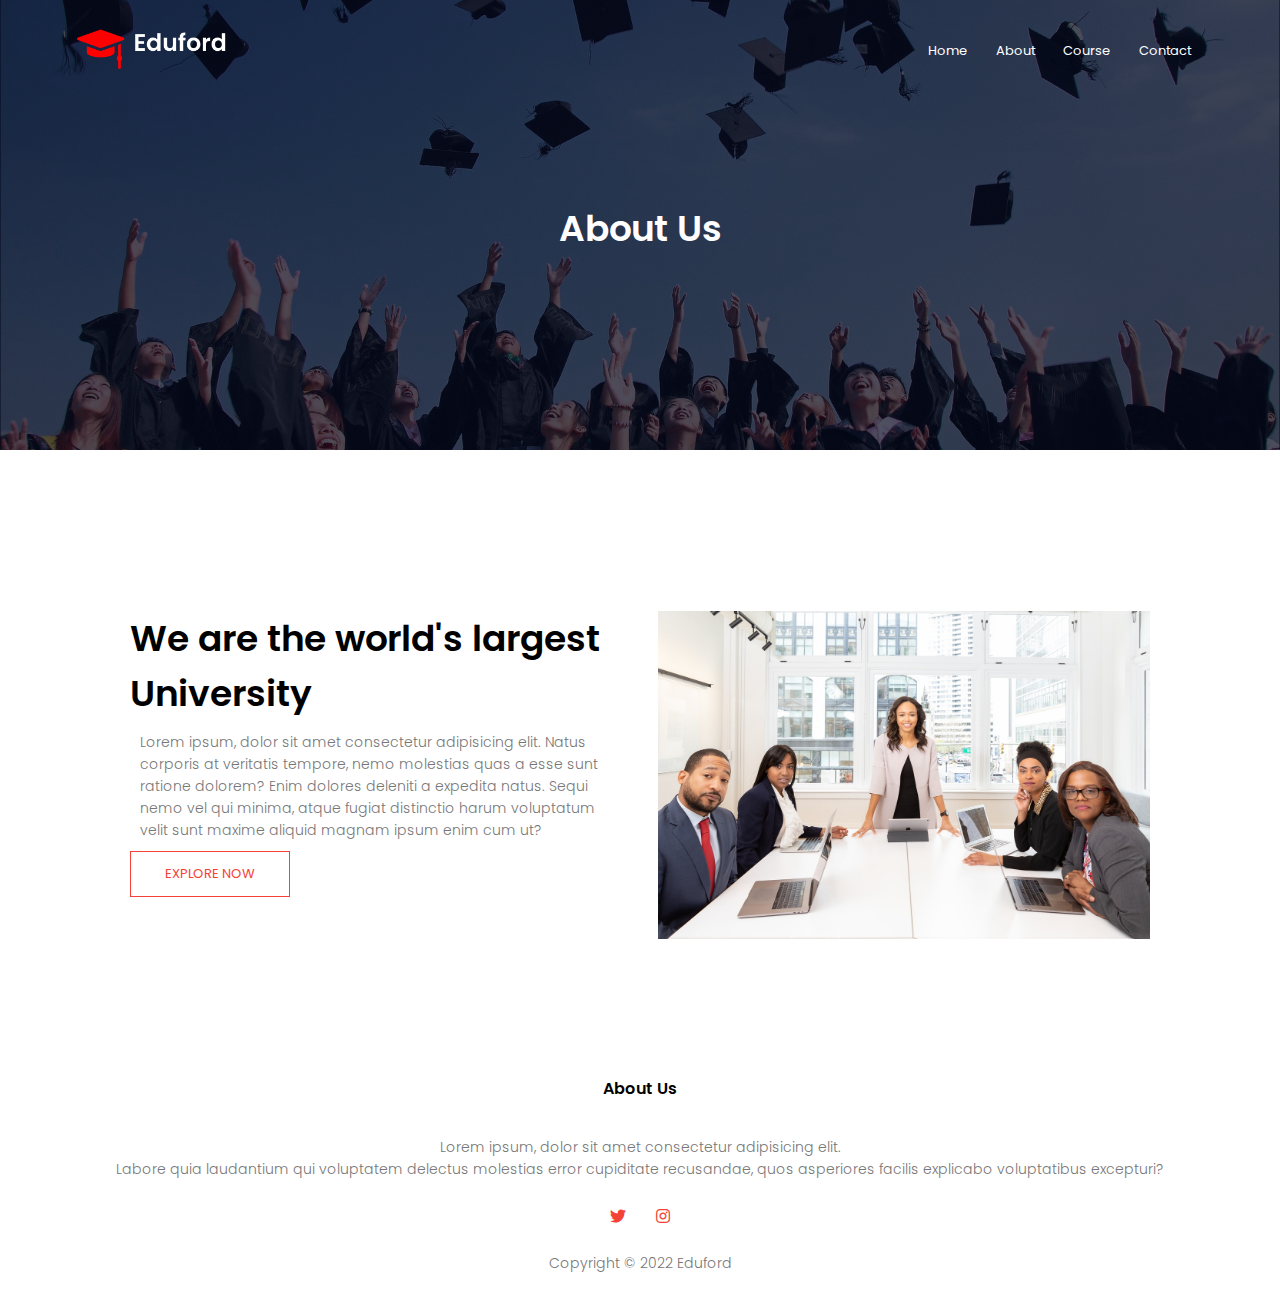
==== about.html @ 3a4cc9f6 "PWPB" ====
<!DOCTYPE html>
<html lang="en">
<head>
    <meta charset="UTF-8">
    <meta http-equiv="X-UA-Compatible" content="IE=edge">
    <meta name="viewport" content="width=device-width, initial-scale=1.0">
    <title>University Web</title>
    <link rel="preconnect" href="https://fonts.googleapis.com">
    <link href="https://fonts.googleapis.com/css2?family=Poppins:ital,wght@0,100;0,200;0,300;0,400;0,500;0,600;0,700;0,800;0,900;1,100;1,200;1,300;1,400;1,500;1,600;1,700;1,800;1,900&display=swap" rel="stylesheet">
    <link rel="stylesheet" href="style.css">
   <link rel="stylesheet" href="https://use.fontawesome.com/releases/v5.15.4/css/all.css">
</head>
<body>
    <!-------------------HEADER----------------------->
        <section class="sub-header">
        <nav>
            <a href="index.html"><img src="image/logo.png" alt="logo"></a>
            <div class="nav-links" id="navLinks">
                <i class="fas fa-times" onclick="hideMenu()"></i>
                <ul>
                    <li> <a href="index.html">Home</a></li>
                    <li> <a href="about.html">About</a></li>
                    <li> <a href="course.html">Course</a></li>
                    <li> <a href="contact.html">Contact</a></li>
                </ul>
            </div>
            <i class="fas fa-bars"onclick="showMenu()"></i>
        </nav>
        <h1>About Us</h1>
    </section>
    <!--ABOUT US CONTENT-->
<section class="about-us">
    <div class="row">
        <div class="about-col">
            <h1>We are the world's largest University</h1>
            <p>
                Lorem ipsum, dolor sit amet consectetur adipisicing elit. Natus corporis at veritatis tempore, nemo molestias quas a esse sunt ratione dolorem? Enim dolores deleniti a expedita natus. Sequi nemo vel qui minima, atque fugiat distinctio harum voluptatum velit sunt maxime aliquid magnam ipsum enim cum ut?</p>
                <a href="" class="hero-btn red-btn">EXPLORE NOW</a>
        </div>
        <div class="about-col">
            <img src="image/about.jpg" alt="about">
        </div>
    </div>
</section>
    <!-----------Footer----------------------------->
    <section class="footer">
        <h4>About Us</h4>
        <p>Lorem ipsum, dolor sit amet consectetur adipisicing elit.<br> Labore quia laudantium qui voluptatem delectus molestias error cupiditate recusandae, quos asperiores facilis explicabo voluptatibus excepturi?</p>
        <div class="icons">
            <i class="fab fa-twitter"></i>
            <i class="fab fa-instagram"></i>
        </div>
        <p>Copyright © 2022 Eduford</p>
    </section>
<!--Javascript-->
<script>
    var navLinks=document.getElementById("navLinks");
    function showMenu(){
        navLinks.style.right="0";
    }
    function hideMenu(){
        navLinks.style.right="-200px";
    }
</script>
</body>
</html>
---- style.css ----
/*Body*/
*{
    margin: 0;
    padding: 0;
    font-family: 'Poppins', sans-serif;
}
/*HEADER */

.header{
    min-height: 100vh;
    width: 100%;
    background-image: linear-gradient(rgba(4,9,30,0.7),rgba(4,9,30,0.7)),url(image/banner.png);    
    background-position: center;
    background-size: cover;
    position: relative;
}
nav{
    display: flex;
    padding: 2% 6%;
    justify-content: space-between;
    align-items: center;
}
nav img{
    width: 150px;
}
.nav-links{
    flex: 1;
    text-align: right;
}
.nav-links ul li{
    list-style: none;
    display: inline-block;
    padding: 8px 12px;
    position: relative;
}
.nav-links ul li a{
    color: #fff;
    text-decoration: none;
    font-size: 13px;
}
.nav-links ul li::after{
    content: '';
    width: 0%;
    height: 2px;
    background: #f44336;
    display: block;
    margin: auto;
    transition: 0.5s;
}
.nav-links ul li:hover::after{
    width: 100%;
}
.text_box{
    width: 90%;
    color: white;
    position:absolute;
    top: 50%;
    left: 50%;
    transform: translate(-50%,-50%);
    text-align: center;
}
.text_box h1{
    font-size: 62px;
}
.text_box p{
    margin: 10px 0 40px;
    font-size: 14px;
    color: #fff;
}
.hero-btn{
    display: inline-block;
    text-decoration: none;
    color: #fff;
    border: 1px solid #fff;
    padding: 12px 34px;
    font-size: 13px;
    background: transparent;
    position: relative;
    cursor: pointer;
}
.hero-btn:hover{
    border: 1px solid #f44336;
    background: #f44336;
    transition: 1s;
}
nav .fas{
    display: none;
}


/*Course*/
.course{
    width: 80%;
    margin: auto;
    text-align: center;
    padding-top: 100px;
}
h1{
    font-size: 36px;
    font-weight: 600;
}
p{
    color: #777;
    font-size: 14px;
    font-weight: 300;
    line-height: 22px;
    padding: 10px;
}
.row{
    margin-top: 5%;
    display: flex;
    justify-content: space-between;
}
.course-col{
    flex-basis: 31%;
    background:#fff3f3 ;
    border-radius: 10px;
    margin-bottom: 5%;
    padding: 20px 12px;
    box-sizing: border-box;
    transition: 0.5s;
}
h3{
    text-align: center;
    font-weight: 600;
    margin: 10px 0;
}
.course-col:hover{
    box-shadow: 0 0 20px 0px rgba(0,0,0,0.2);
}



/*Campus*/
.campus{
    width: 80%;
    margin: auto;
    text-align: center;
    padding-top: 50px;
}
.campus-col{
    flex-basis: 32%;
    border-radius: 10px;
    margin-bottom:30px;
    position: relative;
    overflow: hidden;
}
.campus-col img{
    width: 100%;
    display: block;
}
.layer{
    background: transparent;
    height: 100%;
    width: 100%;
    position: absolute;
    top: 0;
    left: 0;
    transition: 0.5s;
}
.layer:hover{
    background: rgba(226,0,0,0.7);
}
.layer h3{
    width: 100%;
    font-weight: 500;
    color: #fff;
    font-size: 26px;
    bottom: 0;
    left: 50%;
    transform: translateX(-50%);
    position: absolute;
    opacity: 0;
    transition: 0.5s;
}
.layer:hover h3{
    bottom: 49%;
    opacity: 1;
}


/*Facility*/
.facility{
    width: 80%;
    margin: auto;
    text-align: center;
    padding-top: 100px;
}
.facility-col{
    flex-basis: 31%;
    border-radius: 10px;
    margin-bottom: 5%;
    text-align: left;
}
.facility-col img{
    width: 100%;
    border-radius: 10px;
}
.facility-col p{
    padding: 0;
}
.facility-col h3{
    margin-top: 16px;
    margin-bottom: 15px;
    text-align: left;
}
/*Testimonials*/

.testimonials{
    width: 80%;
    margin: auto;
    padding-top: 100px;
    text-align: center;
}
.testimonials-col{
    flex-basis: 44%;
    border-radius: 10px;
    margin-bottom: 5%;
    text-align: left;
    background: #fff3f3;
    padding: 25px;
    cursor: pointer;
    display: flex;
}
.testimonials-col img{
    height: 45px;
    margin-left: 5px;
    margin-right: 30px;
    border-radius: 30%;
}
.testimonials-col p{
    padding: 0;
}
.testimonials-col h3{
    margin-top: 15px;
    text-align: left;
}
.testimonials-col .fas{
    color: #f44336;
}
/*cta*/
.cta{
    margin: 100px auto;
    width: 80%;
    background-image: linear-gradient(rgba(0,0,0,0.7),rgba(0,0,0,0.7)),url(image/banner2.jpg);
    background-position: center;
    background-size: cover;
    border-radius: 10px;
    text-align: center;
    padding: 100px 0;
}
.cta h1{
    color: #fff;
    margin-bottom: 40px;
    padding: 0;
}
/*Footer*/
.footer{
    width: 100%;
    text-align: center;
    padding: 30px 0;
}
.footer h4{
    margin-bottom: 25px;
    margin-top: 20px;
    font-weight: 600;
}
.icons .fab{
    color: #f44336;
    margin: 0 13px;
    cursor: pointer;
    padding: 18px 0;
}

/*ABOUT US PAGE 2*/

.sub-header{
    height: 50vh;
    width: 100%;
    background-image: linear-gradient(rgba(4,9,30,0.7),rgba(4,9,30,0.7)),url(image/background.jpg); 
    background-position: center;
    background-size: cover;
    text-align: center;
    color: #fff;   
}
.sub-header h1{
    margin-top: 100px;
}
.about-us{
    width: 80%;
    margin: auto;
    padding-top: 80px;
    padding-bottom: 50px;
}
.about-col{
    flex-basis: 48%;
    padding: 30px 2px;
}
.about-col img{
    width: 100%;
}
.about-col h1{
    padding-top: 0;
}
.about-col p{
    padding: 15 0 25px;
}
.red-btn{
    border: 1px solid #f44336;
    background: transparent;
    color: #f44336;
}
.red-btn:hover{
    color: #fff;
}

/*CONTACT US PAGE 4*/
.location{
    width: 80%;
    margin: auto;
    padding: 80px 0;
}
.location iframe{
    width: 100%;
}
.contact-us{
    width: 80%;
    margin: auto;
}
.contact-col{
    flex-basis: 48%;
    margin-bottom: 30px;
}
.contact-col div{
    display: flex;
    align-items: center;
    margin-bottom: 40px;
}
.contact-col div .fas{
    font-size: 28px;
    color: #f44336;
    margin: 10px;
    margin-right: 30px;
}
.contact-col div p{
    padding: 0;
}
.contact-col div h5{
    font-size: 20px;
    margin-top: 5px;
    color: #555;
    font-weight: 400;
}
.contact-col input, .contact-col textarea{
    width: 100%;
    padding: 15px;
    margin-bottom: 17px;
    outline: none;
    border: 1px solid #ccc;
    box-sizing: border-box;
}


/**RESPONSIVE PAGE 1,2,3,4*/
@media (max-width :700px) {
    .text_box h1{
        font-size: 20px;
        }
        .nav-links ul li{
            display: block;
        }
        .nav-links{
            position: fixed;
            background: #f44336;
            height: 100vh;
            width: 200px;
            top: 0;
            right: -200px;
            text-align: left;
            z-index: 2;
            transition: 1s;
        }
        nav .fas{
            display: block;
            color: #fff;
            margin: 10px;
            font-size: 22px;
            cursor: pointer;
        }
        .nav-links ul{
            padding: 30px;
        }
        .row{
            flex-direction: column;
        }
        .cta h1{
            font-size: 24px;
        }
    }
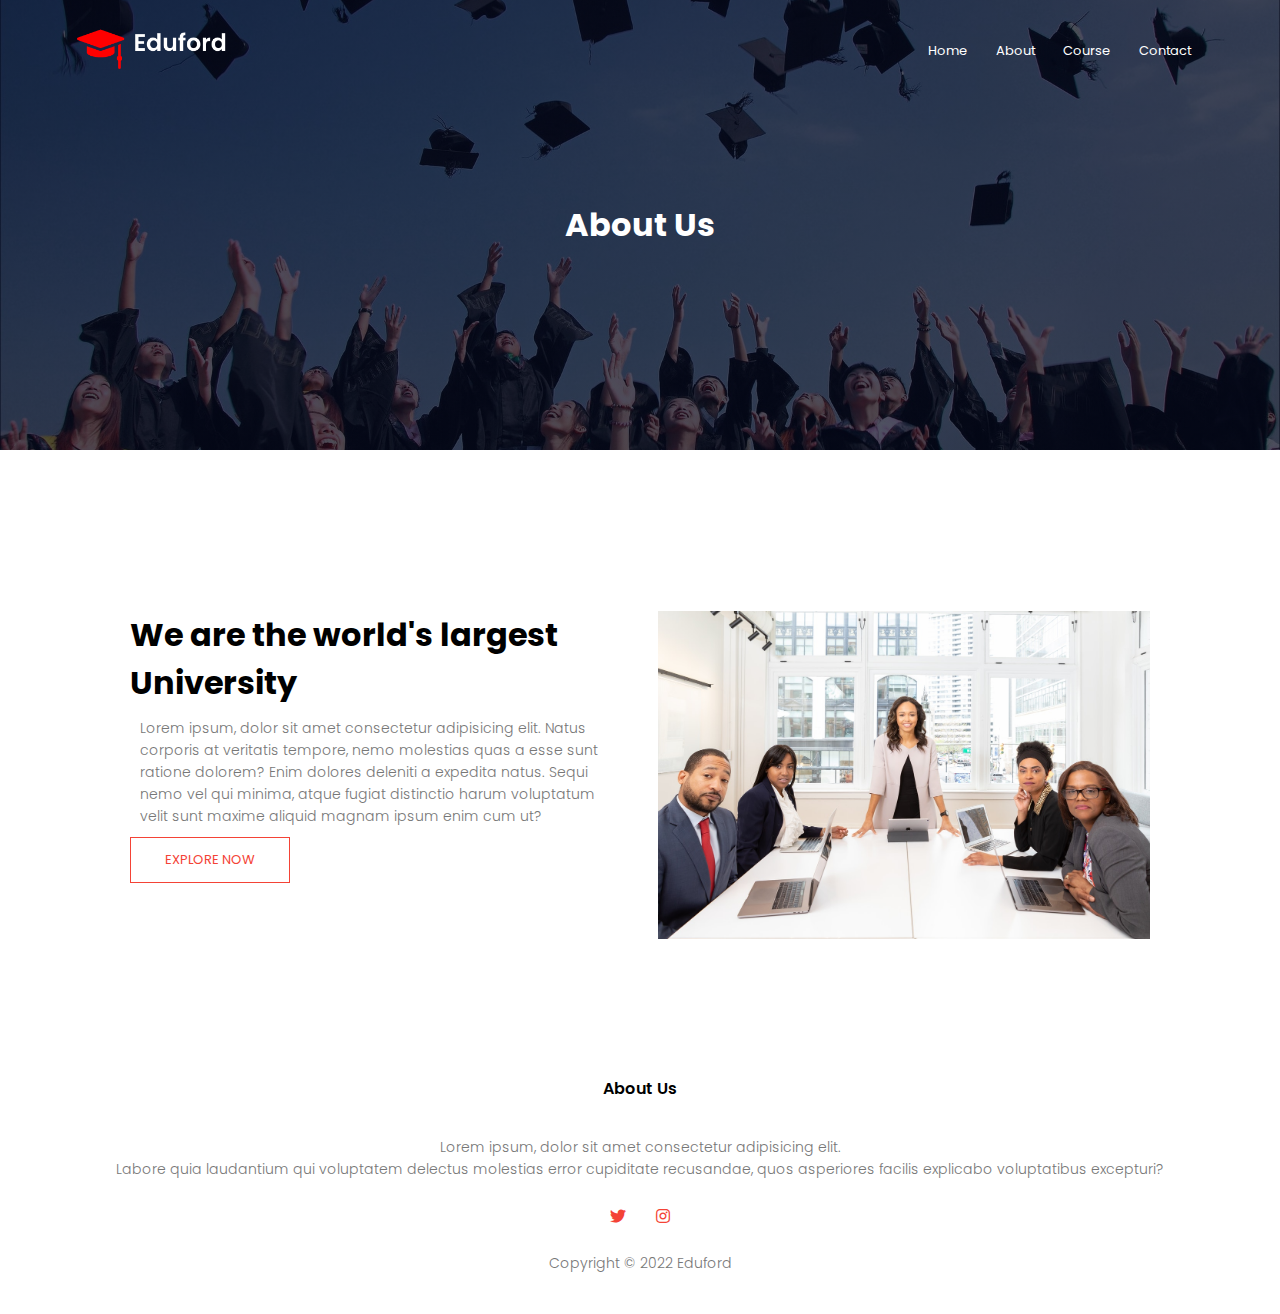
==== commit 9e8e4ea7: "PWPB" ====
--- a/about.html
+++ b/about.html
@@ -7,8 +7,9 @@
     <title>University Web</title>
     <link rel="preconnect" href="https://fonts.googleapis.com">
     <link href="https://fonts.googleapis.com/css2?family=Poppins:ital,wght@0,100;0,200;0,300;0,400;0,500;0,600;0,700;0,800;0,900;1,100;1,200;1,300;1,400;1,500;1,600;1,700;1,800;1,900&display=swap" rel="stylesheet">
-    <link rel="stylesheet" href="style.css">
+    <link rel="stylesheet" href="style2.css">
    <link rel="stylesheet" href="https://use.fontawesome.com/releases/v5.15.4/css/all.css">
+   <link rel="Web icon" href="image/favicon.ico" type="image/x-icon">
 </head>
 <body>
     <!-------------------HEADER----------------------->
--- a/style2.css
+++ b/style2.css
@@ -0,0 +1,394 @@
+/*Body*/
+* {
+  margin: 0;
+  padding: 0;
+  font-family: "Poppins", sans-serif;
+}
+/*HEADER */
+
+.header {
+  min-height: 100vh;
+  width: 100%;
+  background-image: linear-gradient(rgba(4, 9, 30, 0.7), rgba(4, 9, 30, 0.7)),url(image/banner.png);
+  background-position: center;
+  background-size: cover;
+  position: relative;
+}
+nav {
+  display: flex;
+  padding: 2% 6%;
+  justify-content: space-between;
+  align-items: center;
+}
+nav img {
+  width: 150px;
+}
+.nav-links {
+  flex: 1;
+  text-align: right;
+}
+.nav-links ul li {
+  list-style: none;
+  display: inline-block;
+  padding: 8px 12px;
+  position: relative;
+}
+.nav-links ul li a {
+  color: #fff;
+  text-decoration: none;
+  font-size: 13px;
+}
+.nav-links ul li::after {
+  content: "";
+  width: 0%;
+  height: 2px;
+  background: #f44336;
+  display: block;
+  margin: auto;
+  transition: 0.5s;
+}
+.nav-links ul li:hover::after {
+  width: 100%;
+}
+.text_box {
+  width: 90%;
+  color: white;
+  position: absolute;
+  top: 50%;
+  left: 50%;
+  transform: translate(-50%, -50%);
+  text-align: center;
+}
+.text_box h1 {
+  font-size: 62px;
+}
+.text_box p {
+  margin: 10px 0 40px;
+  font-size: 14px;
+  color: #fff;
+}
+.hero-btn {
+  display: inline-block;
+  text-decoration: none;
+  color: #fff;
+  border: 1px solid #fff;
+  padding: 12px 34px;
+  font-size: 13px;
+  background: transparent;
+  position: relative;
+  cursor: pointer;
+}
+.hero-btn:hover {
+  border: 1px solid #f44336;
+  background: #f44336;
+  transition: 1s;
+}
+nav .fas {
+  display: none;
+}
+
+/*Course*/
+.course {
+  width: 80%;
+  margin: auto;
+  text-align: center;
+  padding-top: 100px;
+}
+.h1{
+  font-size: 36px;
+  font-weight: 600;
+}
+p{
+  color: #777;
+  font-size: 14px;
+  font-weight: 300;
+  line-height: 22px;
+  padding: 10px;
+}
+.row{
+  margin-top: 5%;
+  display: flex;
+  justify-content: space-between;
+}
+.course-col {
+  flex-basis: 31%;
+  background: #fff3f3;
+  border-radius: 15px;
+  margin-bottom: 5%;
+  padding: 20px 12px;
+  box-sizing: border-box;
+  transition: 0.5s;
+}
+.h3{
+  text-align: center;
+  font-weight: 600;
+  margin: 10px 0px;
+}
+.course-col:hover {
+  box-shadow: 0 0 20px 0px rgba(0, 0, 0, 0.2);
+}
+/*Campus*/
+.campus {
+  width: 80%;
+  margin: auto;
+  text-align: center;
+  padding-top: 50px;
+}
+.campus-col {
+  flex-basis: 32%;
+  border-radius: 10px;
+  margin-bottom: 30px;
+  position: relative;
+  overflow: hidden;
+}
+.campus-col img {
+  width: 100%;
+  display: block;
+}
+.layer {
+  background: transparent;
+  height: 100%;
+  width: 100%;
+  position: absolute;
+  top: 0;
+  left: 0;
+  transition: 0.5s;
+}
+.layer:hover {
+  background: rgba(226, 0, 0, 0.7);
+}
+.layer h3 {
+  width: 100%;
+  font-weight: 500;
+  color: #fff;
+  font-size: 26px;
+  bottom: 0;
+  left: 50%;
+  transform: translateX(-50%);
+  position: absolute;
+  opacity: 0;
+  transition: 0.5s;
+}
+.layer:hover h3 {
+  bottom: 49%;
+  opacity: 1;
+}
+
+/*Facility*/
+.facility {
+  width: 80%;
+  margin: auto;
+  text-align: center;
+  padding-top: 100px;
+}
+.facility-col {
+  flex-basis: 31%;
+  border-radius: 10px;
+  margin-bottom: 5%;
+  text-align: left;
+}
+.facility-col img {
+  width: 100%;
+  border-radius: 10px;
+}
+.facility-col p {
+  padding: 0;
+}
+.facility-col h3 {
+  margin-top: 16px;
+  margin-bottom: 15px;
+  text-align: left;
+}
+/*Testimonials*/
+
+.testimonials {
+  width: 80%;
+  margin: auto;
+  padding-top: 100px;
+  text-align: center;
+}
+.testimonials-col {
+  flex-basis: 44%;
+  border-radius: 10px;
+  margin-bottom: 5%;
+  text-align: left;
+  background: #fff3f3;
+  padding: 25px;
+  cursor: pointer;
+  display: flex;
+}
+.testimonials-col img {
+  height: 45px;
+  margin-left: 5px;
+  margin-right: 30px;
+  border-radius: 30%;
+}
+.testimonials-col p {
+  padding: 0;
+}
+.testimonials-col h3 {
+  margin-top: 15px;
+  text-align: left;
+}
+.testimonials-col .fas {
+  color: #f44336;
+}
+/*cta*/
+.cta {
+  margin: 100px auto;
+  width: 80%;
+  background-image: linear-gradient(rgba(0, 0, 0, 0.7), rgba(0, 0, 0, 0.7)),url(image/banner2.jpg);
+  background-position: center;
+  background-size: cover;
+  border-radius: 10px;
+  text-align: center;
+  padding: 100px 0;
+}
+.cta h1 {
+  color: #fff;
+  margin-bottom: 40px;
+  padding: 0;
+}
+/*Footer*/
+.footer {
+  width: 100%;
+  text-align: center;
+  padding: 30px 0;
+}
+.footer h4 {
+  margin-bottom: 25px;
+  margin-top: 20px;
+  font-weight: 600;
+}
+.icons .fab {
+  color: #f44336;
+  margin: 0 13px;
+  cursor: pointer;
+  padding: 18px 0;
+}
+
+/*ABOUT US PAGE 2*/
+
+.sub-header {
+  height: 50vh;
+  width: 100%;
+  background-image: linear-gradient(rgba(4, 9, 30, 0.7), rgba(4, 9, 30, 0.7)),url(image/background.jpg);
+  background-position: center;
+  background-size: cover;
+  text-align: center;
+  color: #fff;
+}
+.sub-header h1 {
+  margin-top: 100px;
+}
+.about-us {
+  width: 80%;
+  margin: auto;
+  padding-top: 80px;
+  padding-bottom: 50px;
+}
+.about-col {
+  flex-basis: 48%;
+  padding: 30px 2px;
+}
+.about-col img {
+  width: 100%;
+}
+.about-col h1 {
+  padding-top: 0;
+}
+.about-col p {
+  padding: 15 0 25px;
+}
+.red-btn {
+  border: 1px solid #f44336;
+  background: transparent;
+  color: #f44336;
+}
+.red-btn:hover {
+  color: #fff;
+}
+
+/*CONTACT US PAGE 4*/
+.location {
+  width: 80%;
+  margin: auto;
+  padding: 80px 0;
+}
+.location iframe {
+  width: 100%;
+}
+.contact-us {
+  width: 80%;
+  margin: auto;
+}
+.contact-col {
+  flex-basis: 48%;
+  margin-bottom: 30px;
+}
+.contact-col div {
+  display: flex;
+  align-items: center;
+  margin-bottom: 40px;
+}
+.contact-col div .fas {
+  font-size: 28px;
+  color: #f44336;
+  margin: 10px;
+  margin-right: 30px;
+}
+.contact-col div p {
+  padding: 0;
+}
+.contact-col div h5 {
+  font-size: 20px;
+  margin-top: 5px;
+  color: #555;
+  font-weight: 400;
+}
+.contact-col input,
+.contact-col textarea {
+  width: 100%;
+  padding: 15px;
+  margin-bottom: 17px;
+  outline: none;
+  border: 1px solid #ccc;
+  box-sizing: border-box;
+}
+
+/**RESPONSIVE PAGE 1,2,3,4*/
+@media (max-width: 700px) {
+  .text_box h1 {
+    font-size: 20px;
+  }
+  .nav-links ul li {
+    display: block;
+  }
+  .nav-links {
+    position: fixed;
+    background: #f44336;
+    height: 100vh;
+    width: 200px;
+    top: 0;
+    right: -200px;
+    text-align: left;
+    z-index: 2;
+    transition: 1s;
+  }
+  nav .fas {
+    display: block;
+    color: #fff;
+    margin: 10px;
+    font-size: 22px;
+    cursor: pointer;
+  }
+  .nav-links ul {
+    padding: 30px;
+  }
+  .row {
+    flex-direction: column;
+  }
+  .cta h1 {
+    font-size: 24px;
+  }
+}
